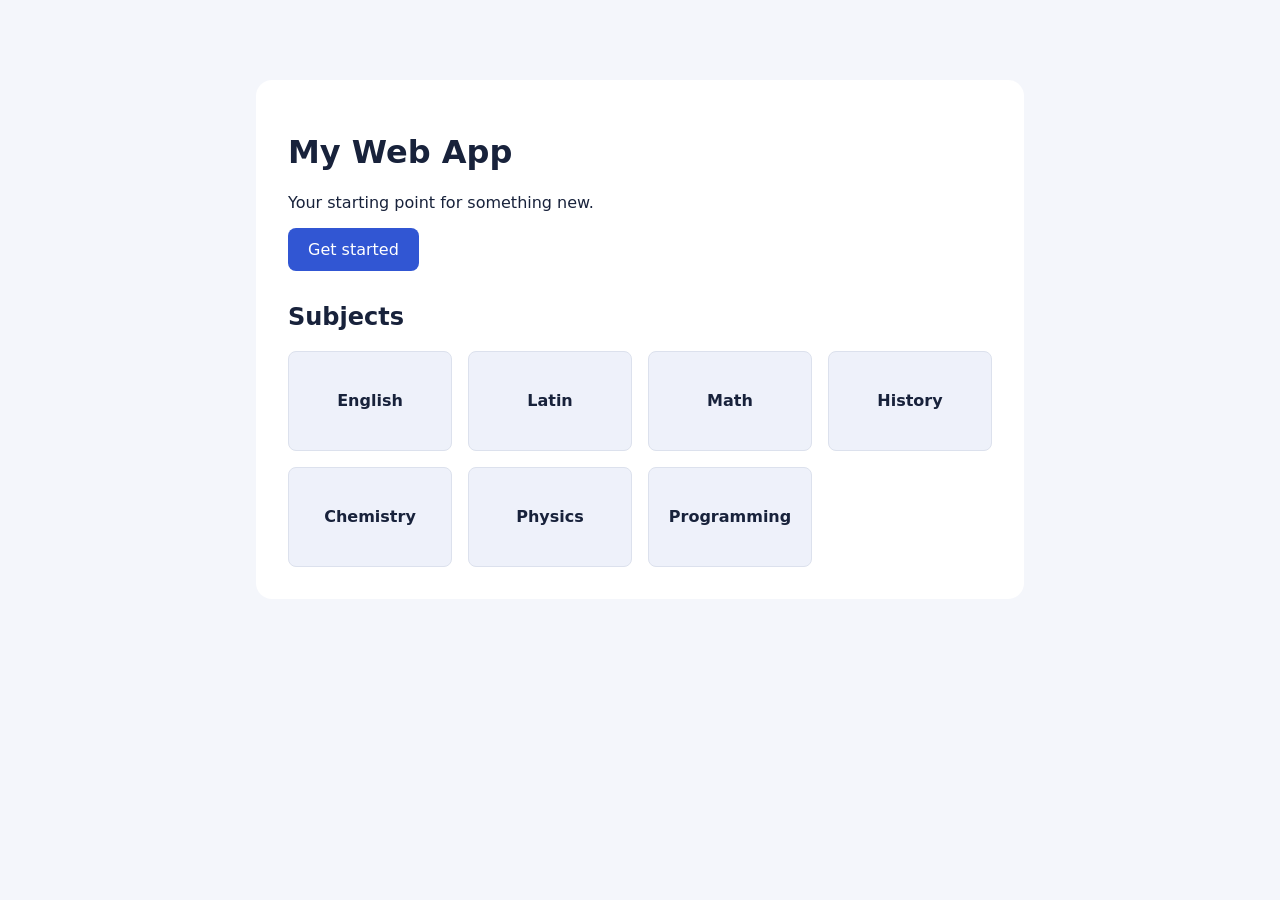
==== index.html @ f57e7da3 "Learning Web App" ====
<!doctype html>
<html lang="en">
  <head>
    <meta charset="UTF-8" />
    <meta name="viewport" content="width=device-width, initial-scale=1.0" />
    <title>My Web App</title>
    <link rel="stylesheet" href="./src/styles/main.css" />
    <script src="./src/scripts/main.js" defer></script>
  </head>
  <body>
    <main class="container">
      <h1>My Web App</h1>
      <p>Your starting point for something new.</p>
      <button id="welcome-button" type="button">Get started</button>
      <p id="status" role="status"></p>
      <section class="subjects" aria-labelledby="subjects-heading">
        <h2 id="subjects-heading">Subjects</h2>
        <ul class="subject-grid">
          <li>English</li>
          <li>Latin</li>
          <li>Math</li>
          <li>History</li>
          <li>Chemistry</li>
          <li>Physics</li>
          <li>Programming</li>
        </ul>
      </section>
    </main>
  </body>
</html>
---- src/styles/main.css ----
:root {
  font-family: system-ui, sans-serif;
  color: #18223b;
  background: #f4f6fb;
}

* { box-sizing: border-box; }

body { margin: 0; }

.container {
  width: min(100% - 2rem, 48rem);
  margin: 5rem auto;
  padding: 2rem;
  background: white;
  border-radius: 1rem;
}

button {
  padding: 0.75rem 1.25rem;
  border: 0;
  border-radius: 0.5rem;
  background: #3156d3;
  color: white;
  font: inherit;
  cursor: pointer;
}

button:hover { background: #2343ad; }
button:focus-visible { outline: 3px solid #18223b; outline-offset: 3px; }

.subjects {
  margin-top: 2rem;
}

.subject-grid {
  display: grid;
  grid-template-columns: repeat(4, minmax(0, 1fr));
  gap: 1rem;
  padding: 0;
  margin: 0;
  list-style: none;
}

.subject-grid li {
  display: flex;
  align-items: center;
  justify-content: center;
  min-height: 100px;
  padding: 1rem 0.5rem;
  border: 1px solid #dce1ed;
  border-radius: 0.5rem;
  background: #eef1fa;
  font-weight: 600;
  text-align: center;
  overflow-wrap: anywhere;
}

@media (max-width: 600px) {
  .subject-grid {
    grid-template-columns: repeat(2, minmax(0, 1fr));
  }
}
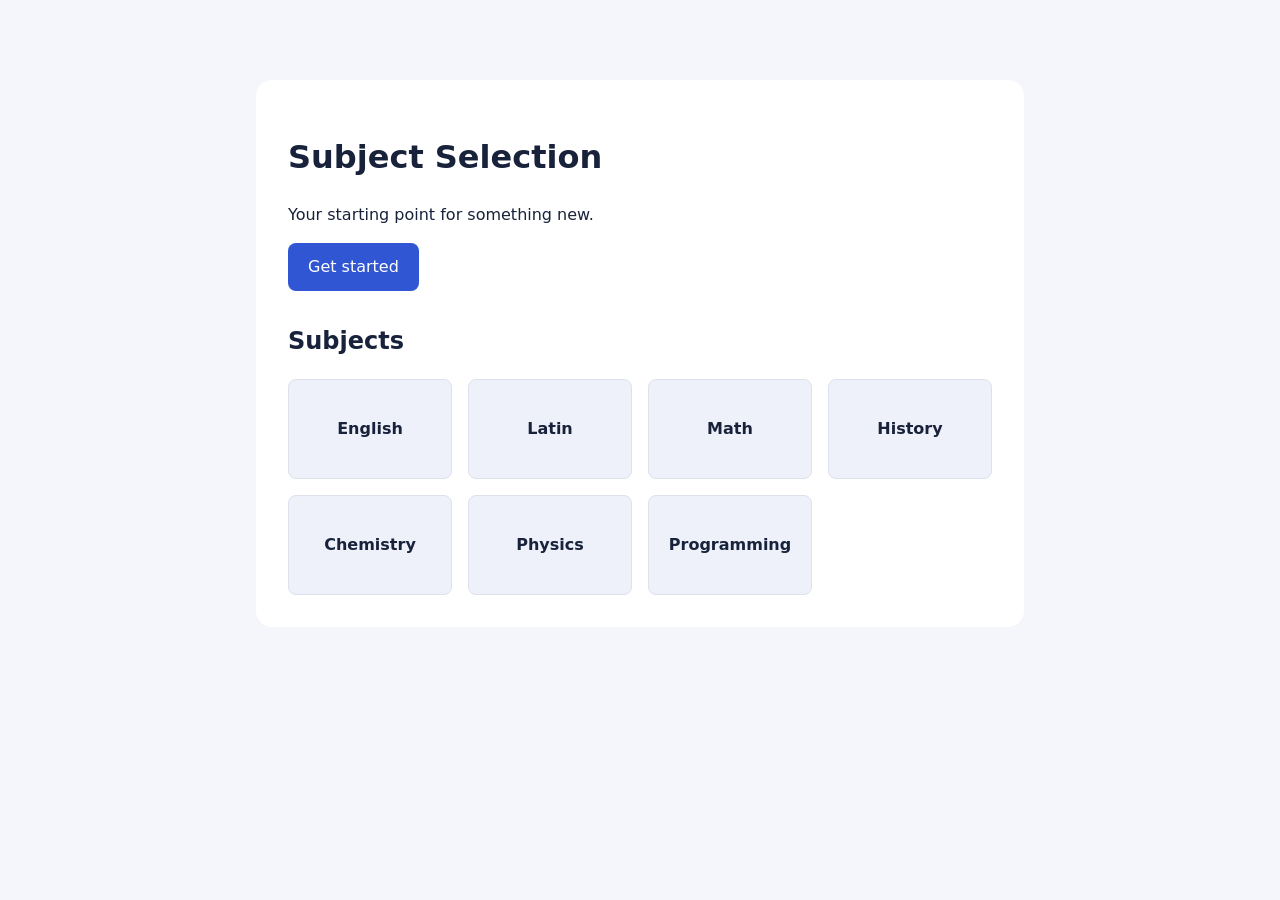
==== commit 98d7d790: "added the main subject pages and sets up the style" ====
--- a/index.html
+++ b/index.html
@@ -9,20 +9,20 @@
   </head>
   <body>
     <main class="container">
-      <h1>My Web App</h1>
+      <h1>Subject Selection</h1>
       <p>Your starting point for something new.</p>
       <button id="welcome-button" type="button">Get started</button>
       <p id="status" role="status"></p>
       <section class="subjects" aria-labelledby="subjects-heading">
         <h2 id="subjects-heading">Subjects</h2>
         <ul class="subject-grid">
-          <li>English</li>
-          <li>Latin</li>
-          <li>Math</li>
-          <li>History</li>
-          <li>Chemistry</li>
-          <li>Physics</li>
-          <li>Programming</li>
+          <li><a href="./pages/english.html">English</a></li>
+          <li><a href="./pages/latin.html">Latin</a></li>
+          <li><a href="./pages/math.html">Math</a></li>
+          <li><a href="./pages/history.html">History</a></li>
+          <li><a href="./pages/chemistry.html">Chemistry</a></li>
+          <li><a href="./pages/physics.html">Physics</a></li>
+          <li><a href="./pages/programming.html">Programming</a></li>
         </ul>
       </section>
     </main>
--- a/src/styles/main.css
+++ b/src/styles/main.css
@@ -2,6 +2,7 @@
   font-family: system-ui, sans-serif;
   color: #18223b;
   background: #f4f6fb;
+  line-height: 1.5;
 }
 
 * { box-sizing: border-box; }
@@ -44,19 +45,51 @@
 
 .subject-grid li {
   display: flex;
+  min-width: 0;
+}
+
+.subject-grid a {
+  display: flex;
   align-items: center;
   justify-content: center;
+  width: 100%;
   min-height: 100px;
   padding: 1rem 0.5rem;
   border: 1px solid #dce1ed;
   border-radius: 0.5rem;
   background: #eef1fa;
+  color: inherit;
   font-weight: 600;
   text-align: center;
+  text-decoration: none;
   overflow-wrap: anywhere;
 }
 
+.subject-grid a:hover {
+  background: #dce4fa;
+  border-color: #3156d3;
+}
+
+.subject-grid a:focus-visible {
+  outline: 3px solid #3156d3;
+  outline-offset: 3px;
+}
+
+body > h1 {
+  width: min(100% - 2rem, 48rem);
+  margin: 5rem auto;
+  padding: 2rem;
+  border-radius: 1rem;
+  background: white;
+}
+
 @media (max-width: 600px) {
+  .container,
+  body > h1 {
+    margin: 2rem auto;
+    padding: 1.25rem;
+  }
+
   .subject-grid {
     grid-template-columns: repeat(2, minmax(0, 1fr));
   }
